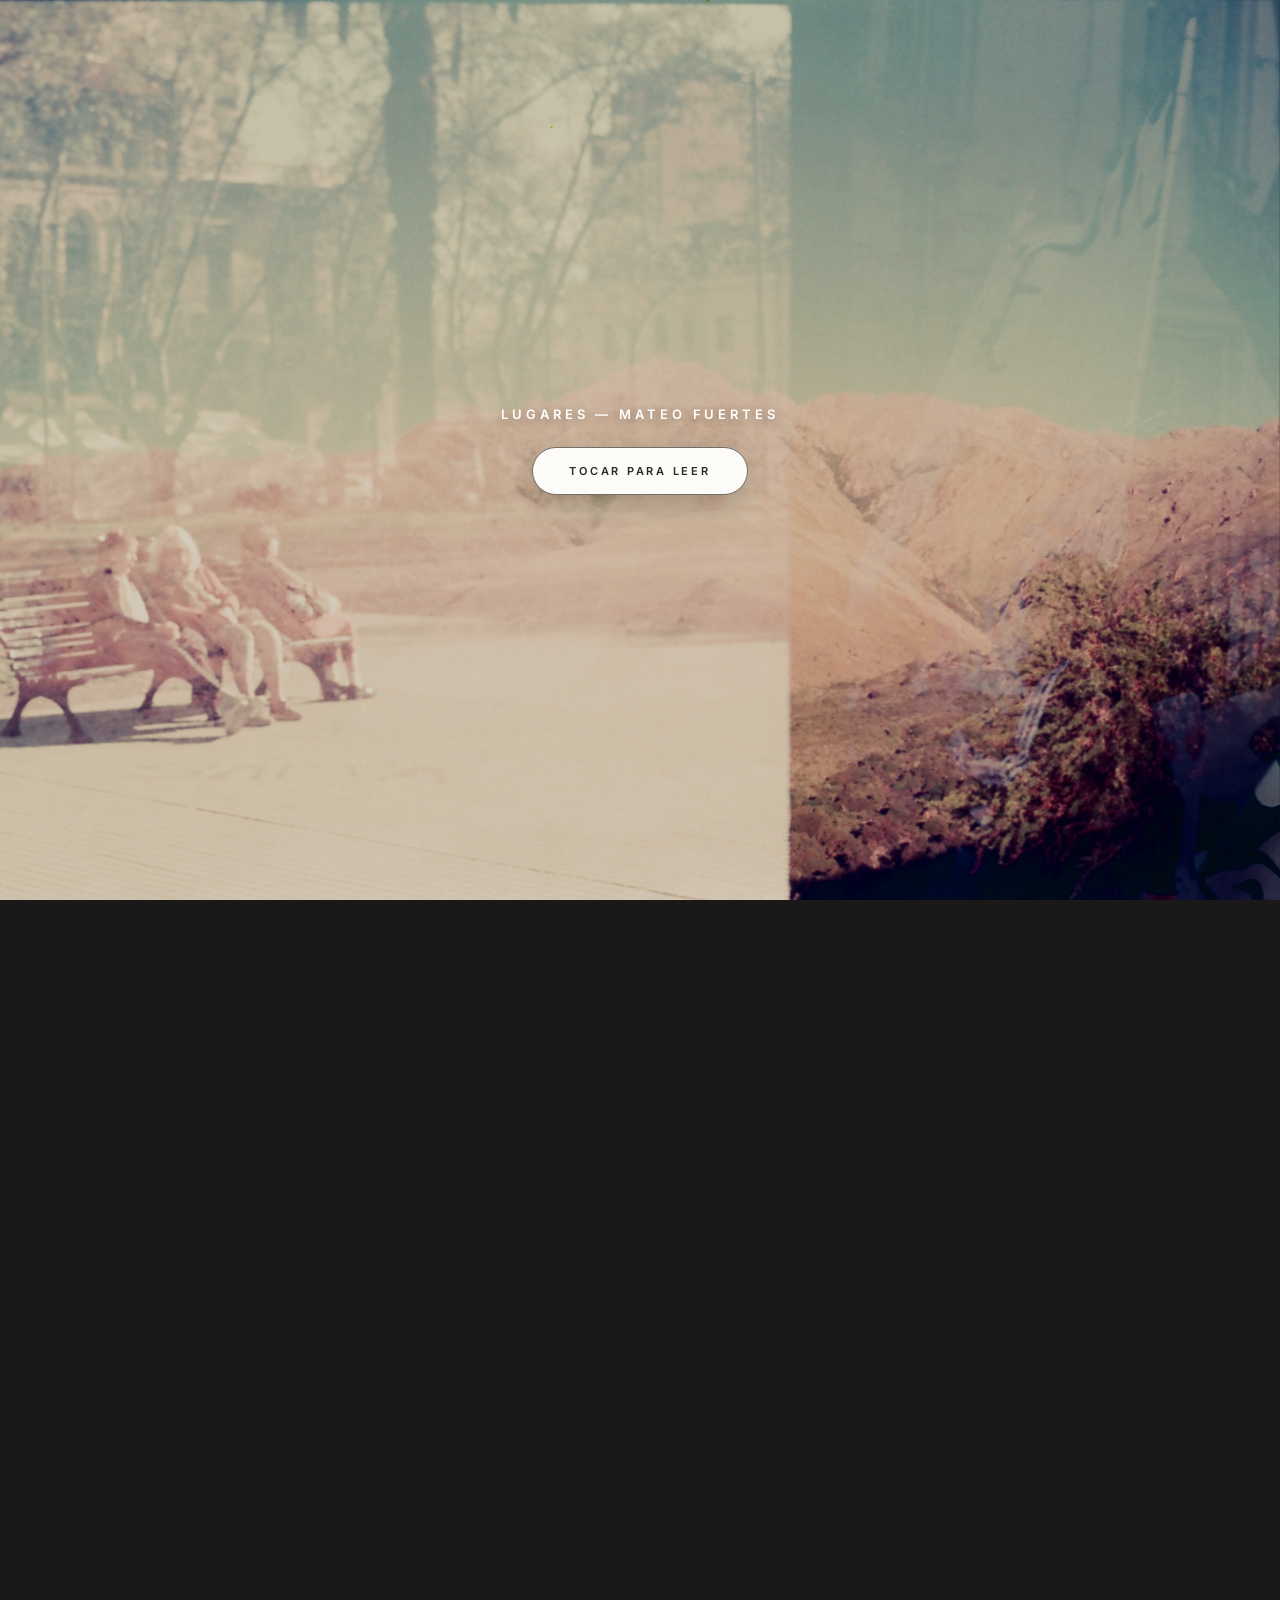
==== index.html @ 483cfcf8 "Update index.html" ====
<!DOCTYPE html>
<html lang="es">
<head>
    <meta charset="UTF-8">
    <meta name="viewport" content="width=device-width, initial-scale=1.0">
    <title>LUGARES — Mateo Fuertes</title>
    <link rel="preconnect" href="https://fonts.googleapis.com">
    <link rel="preconnect" href="https://fonts.gstatic.com" crossorigin>
    <link href="https://fonts.googleapis.com/css2?family=Archivo:ital,wght@0,300;0,400;0,700;1,300;1,400&family=Inter:wght@400;500;600&display=swap" rel="stylesheet">
    <link rel="stylesheet" href="./style.css?v=3.0">
</head>
<body class="is-distanced">

    <!-- Capa de entrada centrada sobre el cielo -->
    <div id="intro-trigger" class="intro-overlay">
        <div class="intro-box">
            <span class="intro-brand">LUGARES — MATEO FUERTES</span>
            <button class="enter-btn">TOCAR PARA LEER</button>
        </div>
    </div>

    <!-- Hoja del Manifiesto -->
    <main class="paper-page">
        <header class="page-meta">
            <div class="meta-brand">
                <span class="album-title">LUGARES</span>
                <span class="artist-sub">MATEO FUERTES</span>
            </div>
            <a href="./repositorio.html" class="repo-badge-link">
                <span>REPOSITORIO</span>
                <span class="arrow">→</span>
            </a>
        </header>

        <article class="manifesto-content-v2">
            <h1 class="manifesto-title-v2">Manifiesto de los lugares</h1>

            <p>La identidad construye su sentido en los lugares. Toma cuerpo cuando existe un espacio donde puede circular y permanecer.</p>
            
            <p>Un lugar es un territorio -físico o metafísico-, en el que una persona, y más aún un grupo de personas, ponen en práctica su identidad. Un marco donde el ser se despliega, se constituye y, fundamentalmente, se relaciona con el ser trascendente de la comunidad.</p>
            
            <p>Un lugar es tal en la medida en que nos reconocemos ahí, y a la vez podemos ser reconocidos por otros. Donde no somos indiferentes al entorno, ni el entorno nos es indiferente.</p>
            
            <p>Podemos pensar los lugares, también, de forma relacional, en tensión con el concepto de los no-lugares: espacios donde la experiencia se reduce al tránsito, donde la relación con el entorno es meramente protocolar, donde no se exige ni se produce memoria. Aeropuertos, autopistas, shoppings, estaciones de servicio, hoteles, peajes.</p>

            <div class="modern-separator">•</div>

            <p>Asistimos hoy al reinado de los no-lugares. En el bolsillo llevamos siempre un ejemplar. Ahí nuestra presencia es constante, pero despojada de sentido. No hay esencia, es el terreno de la pura circunstancia. La interacción se fragmenta, pierde el marco que la articula.</p>
            
            <p>Este disco vuelve la mirada hacia los lugares, el arraigo, la tradición en su sentido más amplio, la posibilidad de reconocerse en un espacio que permita, a la vez, reconocerse en un otro. Es, ante todo, una reivindicación de la pertenencia.</p>
            
            <p>La música es muchas veces, (claro está, no siempre), un lugar. Lo es porque funciona como anclaje de la emocionalidad colectiva; como punto de unión; como forma de inscripción en un grupo.</p>
            
            <p>Aunque compuestas de forma independiente, estas canciones adquirieron sentido conjunto porque, sea en la superficie o en la profundidad, todas participan del concepto de lugar. Queriéndolo o no, han sido un ejercicio de reconocimiento de aquellos lugares que me definen y que intento habitar; que me proyectan y en los que me proyecto; de todos los rincones -¡vaya palabra!- que cargo conmigo.</p>
        </article>

        <footer class="page-footer-v2">
            <div class="footer-core">
                <span class="listen-label">ESCUCHA "LUGARES"</span>
                <div class="listen-action">
                    <a href="https://open.spotify.com" target="_blank" rel="noopener noreferrer" class="listen-link">SPOTIFY</a>
                    <a href="https://youtube.com" target="_blank" rel="noopener noreferrer" class="listen-link">YOUTUBE</a>
                </div>
            </div>
        </footer>
    </main>

    <!-- Script de interacción Zoom -->
    <script>
        const trigger = document.getElementById('intro-trigger');
        trigger.addEventListener('click', () => {
            document.body.classList.remove('is-distanced');
            document.body.classList.add('is-focused');
        });
    </script>
</body>
</html>
---- style.css ----
*, *::before, *::after {
    box-sizing: border-box;
    margin: 0;
    padding: 0;
}

body::before {
    content: "";
    position: fixed;
    top: 0;
    left: 0;
    width: 100vw;
    height: 100vh;
    background-image: url('luagres.jpg'); 
    background-size: cover;
    background-position: center center;
    background-repeat: no-repeat;
    z-index: -1;
}

body {
    background-color: #1a1918;
    color: #2b2927;
    font-family: 'Merriweather', Georgia, serif;
    min-height: 100vh;
    display: flex;
    justify-content: center;
    align-items: center;
    padding: 60px 20px;
    overflow-x: hidden;
    -webkit-font-smoothing: antialiased;
}

/* Capa de entrada */
.intro-overlay {
    position: fixed;
    top: 0;
    left: 0;
    width: 100%;
    height: 100%;
    z-index: 1000;
    display: flex;
    justify-content: center;
    align-items: center;
    background: rgba(0, 0, 0, 0.15);
    cursor: pointer;
    transition: opacity 0.8s ease, visibility 0.8s ease;
}

.intro-box {
    display: flex;
    flex-direction: column;
    align-items: center;
    gap: 25px;
    text-align: center;
    padding: 20px;
}

.intro-brand {
    font-family: 'Inter', sans-serif;
    font-size: 13px;
    font-weight: 600;
    letter-spacing: 0.3em;
    text-transform: uppercase;
    color: #ffffff;
    text-shadow: 0 2px 12px rgba(0, 0, 0, 0.4);
}

.enter-btn {
    background: #fcfbf7;
    border: 1px solid #726e68;
    color: #2b2927;
    font-family: 'Inter', sans-serif;
    font-size: 11px;
    font-weight: 600;
    letter-spacing: 0.25em;
    text-transform: uppercase;
    padding: 16px 36px;
    border-radius: 40px;
    cursor: pointer;
    box-shadow: 0 10px 30px rgba(0, 0, 0, 0.2);
    transition: all 0.3s ease;
}

.intro-overlay:hover .enter-btn {
    background: #2b2927;
    color: #fcfbf7;
    border-color: #2b2927;
    transform: scale(1.04);
}

body.is-distanced .paper-page {
    opacity: 0;
    transform: scale(0.9) translateY(30px);
    pointer-events: none;
}

/* Hoja Principal de Papel */
.paper-page {
    background-color: rgba(252, 251, 247, 0.85);
    backdrop-filter: blur(8px);
    -webkit-backdrop-filter: blur(8px);
    width: 100%;
    max-width: 820px;
    padding: 70px 80px;
    border-radius: 4px;
    box-shadow: 0 15px 40px rgba(0, 0, 0, 0.15);
    display: flex;
    flex-direction: column;
    gap: 50px;
    transition: transform 1s cubic-bezier(0.16, 1, 0.3, 1), opacity 0.8s ease;
    position: relative;
    z-index: 1;
}

body.is-focused .intro-overlay {
    opacity: 0;
    visibility: hidden;
    pointer-events: none;
}

body.is-focused .paper-page {
    opacity: 1;
    transform: scale(1) translateY(0);
}

/* Header & Meta */
.page-meta {
    display: flex;
    justify-content: space-between;
    align-items: center;
    font-family: 'Inter', sans-serif;
    padding-bottom: 20px;
    border-bottom: 1px solid #e2ded7;
}

.meta-brand {
    display: flex;
    align-items: center;
    gap: 12px;
}

.album-title {
    font-size: 11px;
    font-weight: 700;
    letter-spacing: 0.2em;
    color: #1a1918;
}

.artist-sub {
    font-size: 11px;
    letter-spacing: 0.15em;
    color: #726e68;
}

/* Botón Repositorio Sobrio */
.repo-badge-link {
    display: inline-flex;
    align-items: center;
    gap: 8px;
    background: #1a1918;
    color: #fcfbf7 !important;
    padding: 8px 16px;
    border-radius: 30px;
    text-decoration: none !important;
    font-family: 'Inter', sans-serif;
    font-size: 10px;
    font-weight: 600;
    letter-spacing: 0.2em;
    transition: background 0.3s ease;
}

.repo-badge-link:hover {
    background: #3e3b38;
}

.back-link {
    font-family: 'Inter', sans-serif;
    font-size: 11px;
    font-weight: 600;
    letter-spacing: 0.15em;
    color: #2b2927;
    text-decoration: none !important;
}

.repo-header-title {
    font-family: 'Inter', sans-serif;
    font-size: 10px;
    letter-spacing: 0.2em;
    color: #726e68;
}

/* Contenido del Manifiesto */
.manifesto-content-v2 {
    max-width: 620px;
    margin: 0 auto;
    text-align: left;
    width: 100%;
}

.manifesto-title-v2 {
    font-family: 'Merriweather', Georgia, serif;
    font-size: 32px;
    font-weight: 700;
    line-height: 1.3;
    color: #1a1918;
    margin-bottom: 35px;
}

.manifesto-content-v2 p {
    font-family: 'Merriweather', Georgia, serif;
    font-size: 17px;
    line-height: 1.85;
    font-weight: 300;
    color: #2b2927;
    margin-bottom: 26px !important; /* Espaciado clave entre párrafos */
}

.modern-separator {
    text-align: center;
    font-size: 22px;
    color: #8c867e;
    margin: 45px 0;
}

.repo-instruction {
    font-family: 'Inter', sans-serif;
    font-size: 12px;
    color: #726e68;
}

/* GRILLA DE TARJETAS REPOSITORIO */
.archive-cards-grid {
    display: grid !important;
    grid-template-columns: repeat(2, 1fr) !important;
    gap: 20px !important;
    margin-top: 10px !important;
}

.archive-card {
    background-color: #ffffff !important;
    border: 1px solid #d8d3c8 !important;
    border-radius: 6px !important;
    padding: 24px !important;
    cursor: pointer !important;
    display: flex !important;
    flex-direction: column !important;
    justify-content: space-between !important;
    min-height: 190px !important;
    box-shadow: 0 4px 12px rgba(0, 0, 0, 0.05) !important;
    transition: all 0.25s ease !important;
}

.archive-card:hover {
    border-color: #1a1918 !important;
    transform: translateY(-4px) !important;
    box-shadow: 0 10px 24px rgba(0, 0, 0, 0.08) !important;
}

.card-head {
    display: flex;
    justify-content: space-between;
    align-items: center;
    margin-bottom: 12px;
}

.card-tag {
    font-family: 'Inter', sans-serif;
    font-size: 9px;
    font-weight: 700;
    letter-spacing: 0.2em;
    color: #8c867e;
    text-transform: uppercase;
}

.card-num {
    font-family: 'Inter', sans-serif;
    font-size: 11px;
    font-weight: 600;
    color: #b0aba0;
}

.card-title {
    font-family: 'Merriweather', Georgia, serif;
    font-size: 18px;
    font-weight: 700;
    color: #1a1918;
    margin-bottom: 8px;
}

.card-excerpt {
    font-size: 13px;
    line-height: 1.5;
    color: #555048;
    font-weight: 300;
    margin-bottom: 18px;
}

.card-footer-action {
    display: flex;
    justify-content: space-between;
    align-items: center;
    font-family: 'Inter', sans-serif;
    font-size: 10px;
    font-weight: 700;
    letter-spacing: 0.15em;
    color: #1a1918;
    padding-top: 12px;
    border-top: 1px solid #f0ece1;
}

/* MODALES / VENTANAS FLOTANTES */
.modal-overlay {
    position: fixed;
    top: 0;
    left: 0;
    width: 100vw;
    height: 100vh;
    background: rgba(0, 0, 0, 0.65);
    backdrop-filter: blur(6px);
    z-index: 2000;
    display: flex;
    justify-content: center;
    align-items: center;
    padding: 20px;
    opacity: 0;
    visibility: hidden;
    transition: all 0.3s ease;
}

.modal-overlay.active {
    opacity: 1;
    visibility: visible;
}

.modal-paper {
    background: #fcfbf7;
    width: 100%;
    max-width: 620px;
    max-height: 85vh;
    overflow-y: auto;
    padding: 40px 45px;
    border-radius: 4px;
    box-shadow: 0 25px 60px rgba(0, 0, 0, 0.35);
    position: relative;
}

.close-btn {
    position: absolute;
    top: 25px;
    right: 25px;
    background: none;
    border: none;
    font-family: 'Inter', sans-serif;
    font-size: 10px;
    font-weight: 700;
    letter-spacing: 0.15em;
    cursor: pointer;
    color: #8c867e;
}

.close-btn:hover {
    color: #000000;
}

.fragment-tag {
    font-family: 'Inter', sans-serif;
    font-size: 9px;
    font-weight: 700;
    letter-spacing: 0.25em;
    color: #8c867e;
    text-transform: uppercase;
}

.modal-title {
    font-family: 'Merriweather', Georgia, serif;
    font-size: 24px;
    font-weight: 700;
    margin: 15px 0 20px 0;
    color: #1a1918;
}

.modal-body-text p {
    font-size: 15px;
    line-height: 1.85;
    color: #2b2927;
    margin-bottom: 20px;
    font-weight: 300;
}

.repo-image-frame {
    width: 100%;
    margin: 20px 0;
    border: 1px solid #e2ded7;
    border-radius: 3px;
    overflow: hidden;
}

.repo-img {
    width: 100%;
    height: auto;
    display: block;
}

.audio-player-box {
    background: #f4f2eb;
    padding: 18px;
    border-radius: 4px;
    border: 1px solid #e2ded7;
    margin: 20px 0 15px 0;
}

.custom-audio {
    width: 100%;
}

.repo-caption {
    font-family: 'Merriweather', Georgia, serif;
    font-size: 14px;
    font-style: italic;
    color: #666058;
    line-height: 1.6;
}

.coords-intro {
    font-family: 'Inter', sans-serif;
    font-size: 12px;
    color: #726e68;
    margin-bottom: 20px;
}

.coords-list {
    list-style: none;
    display: flex;
    flex-direction: column;
    gap: 10px;
}

.coords-list li {
    border-bottom: 1px dashed #e2ded7;
    padding-bottom: 8px;
}

.coords-list code {
    font-family: monospace;
    font-size: 13px;
    color: #2b2927;
}

/* Footer */
.page-footer-v2 {
    max-width: 600px;
    margin: 0 auto;
    padding-top: 25px;
    border-top: 1px solid #e2ded7;
    width: 100%;
}

.footer-core {
    display: flex;
    justify-content: space-between;
    align-items: center;
    font-family: 'Inter', sans-serif;
    font-size: 11px;
    font-weight: 500;
    letter-spacing: 0.15em;
    text-transform: uppercase;
}

.listen-label {
    color: #2b2927;
}

.listen-action {
    display: flex;
    gap: 30px;
}

.listen-link {
    color: #726e68;
    text-decoration: none !important;
    transition: color 0.3s ease;
}

.listen-link:hover {
    color: #000000;
}

@media (max-width: 768px) {
    body {
        padding: 30px 15px;
    }

    .paper-page {
        padding: 40px 25px;
        gap: 35px;
    }

    .archive-cards-grid {
        grid-template-columns: 1fr !important;
    }

    .manifesto-title-v2 {
        font-size: 24px;
        margin-bottom: 25px;
    }

    .manifesto-content-v2 p {
        font-size: 15px;
        line-height: 1.75;
        margin-bottom: 20px !important;
    }

    .footer-core {
        flex-direction: column;
        align-items: flex-start;
        gap: 15px;
    }
}
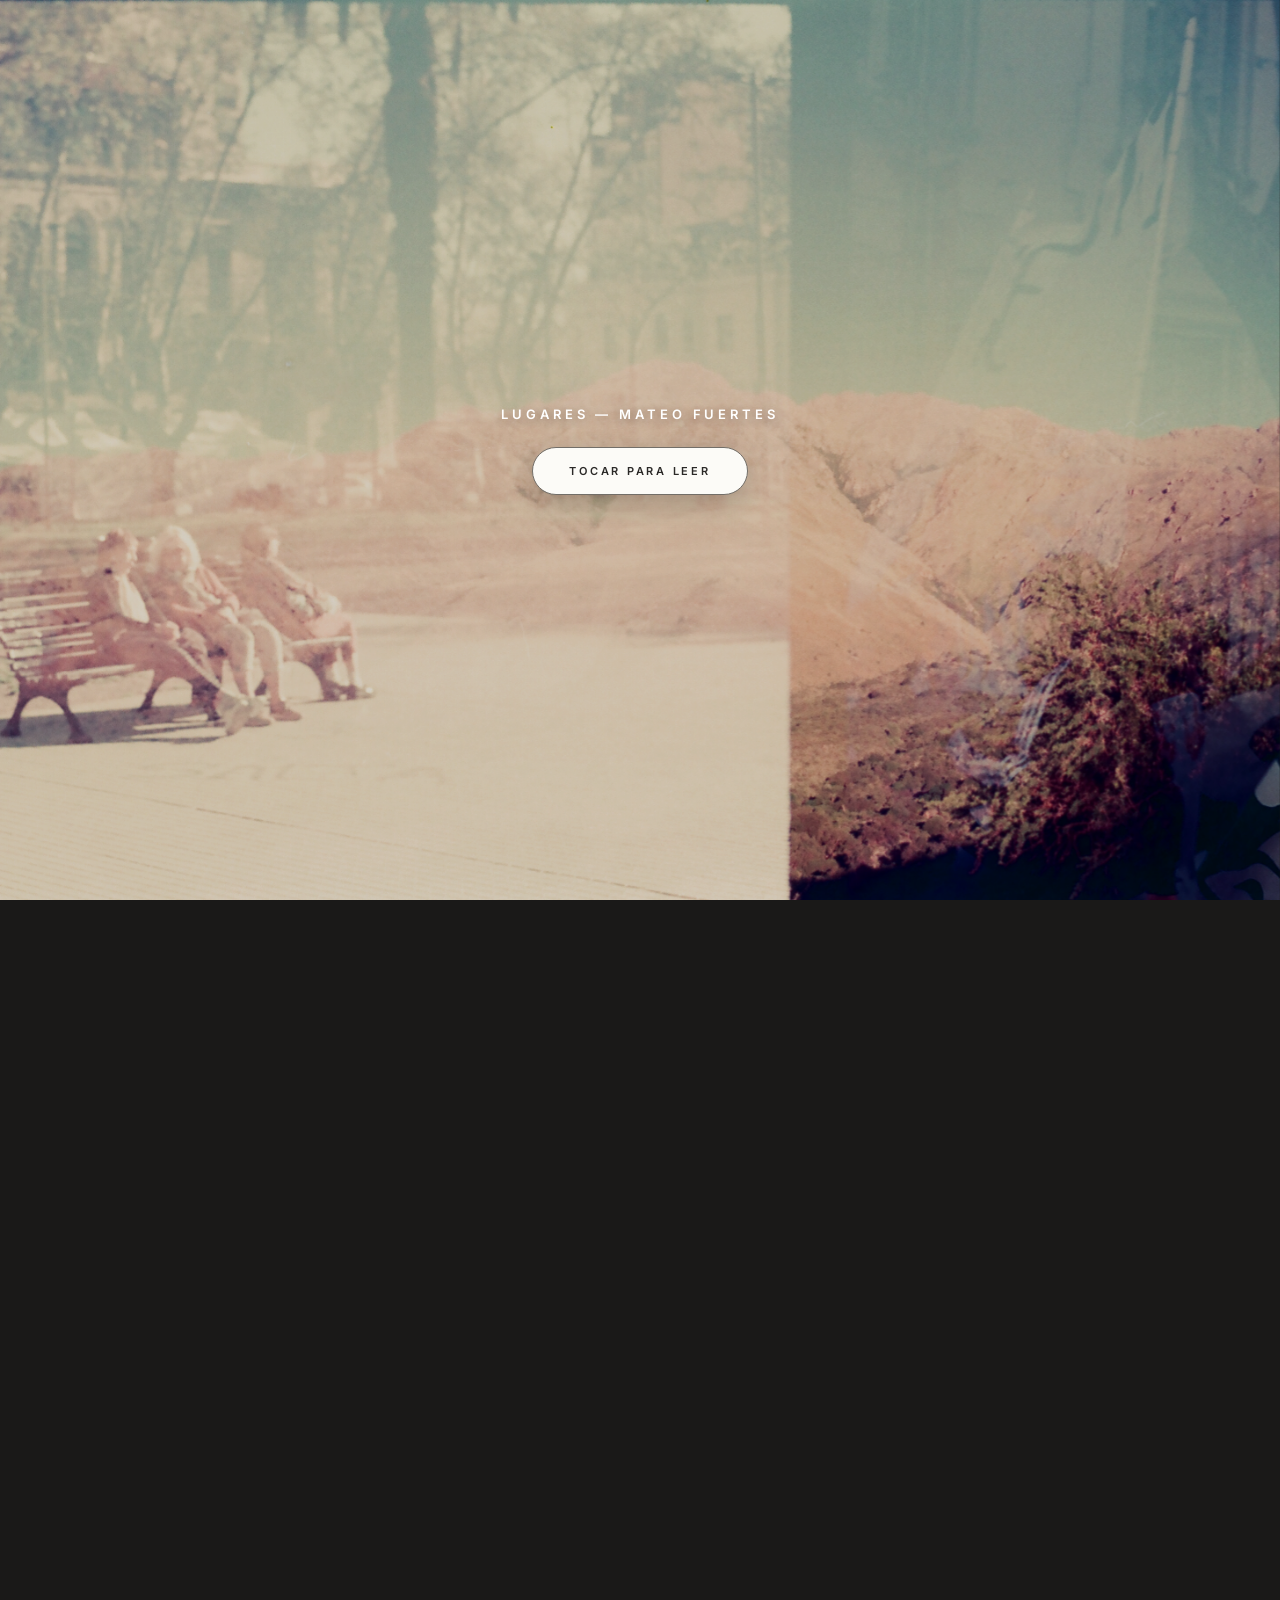
==== commit 306daed3: "Update index.html" ====
--- a/index.html
+++ b/index.html
@@ -6,8 +6,9 @@
     <title>LUGARES — Mateo Fuertes</title>
     <link rel="preconnect" href="https://fonts.googleapis.com">
     <link rel="preconnect" href="https://fonts.gstatic.com" crossorigin>
-    <link href="https://fonts.googleapis.com/css2?family=Archivo:ital,wght@0,300;0,400;0,700;1,300;1,400&family=Inter:wght@400;500;600&display=swap" rel="stylesheet">
-    <link rel="stylesheet" href="./style.css?v=3.0">
+    <!-- Tipografía Archivo e Inter -->
+    <link href="https://fonts.googleapis.com/css2?family=Archivo:ital,wght@0,300;0,400;0,500;0,600;0,700;1,300;1,400&family=Inter:wght@400;500;600&display=swap" rel="stylesheet">
+    <link rel="stylesheet" href="./style.css?v=4.0">
 </head>
 <body class="is-distanced">
 
@@ -33,7 +34,10 @@
         </header>
 
         <article class="manifesto-content-v2">
-            <h1 class="manifesto-title-v2">Manifiesto de los lugares</h1>
+            <!-- Encabezado en Imagen con gráfica tipo imprenta -->
+            <div class="manifesto-header-img-box">
+                <img src="./manifiesto-de-los-lugares.jpg" alt="Manifiesto de los lugares" class="manifesto-header-img" onerror="this.onerror=null; this.src='./manifiesto-de-los-lugares.png';">
+            </div>
 
             <p>La identidad construye su sentido en los lugares. Toma cuerpo cuando existe un espacio donde puede circular y permanecer.</p>
             
--- a/style.css
+++ b/style.css
@@ -21,7 +21,7 @@
 body {
     background-color: #1a1918;
     color: #2b2927;
-    font-family: 'Merriweather', Georgia, serif;
+    font-family: 'Archivo', Georgia, serif;
     min-height: 100vh;
     display: flex;
     justify-content: center;
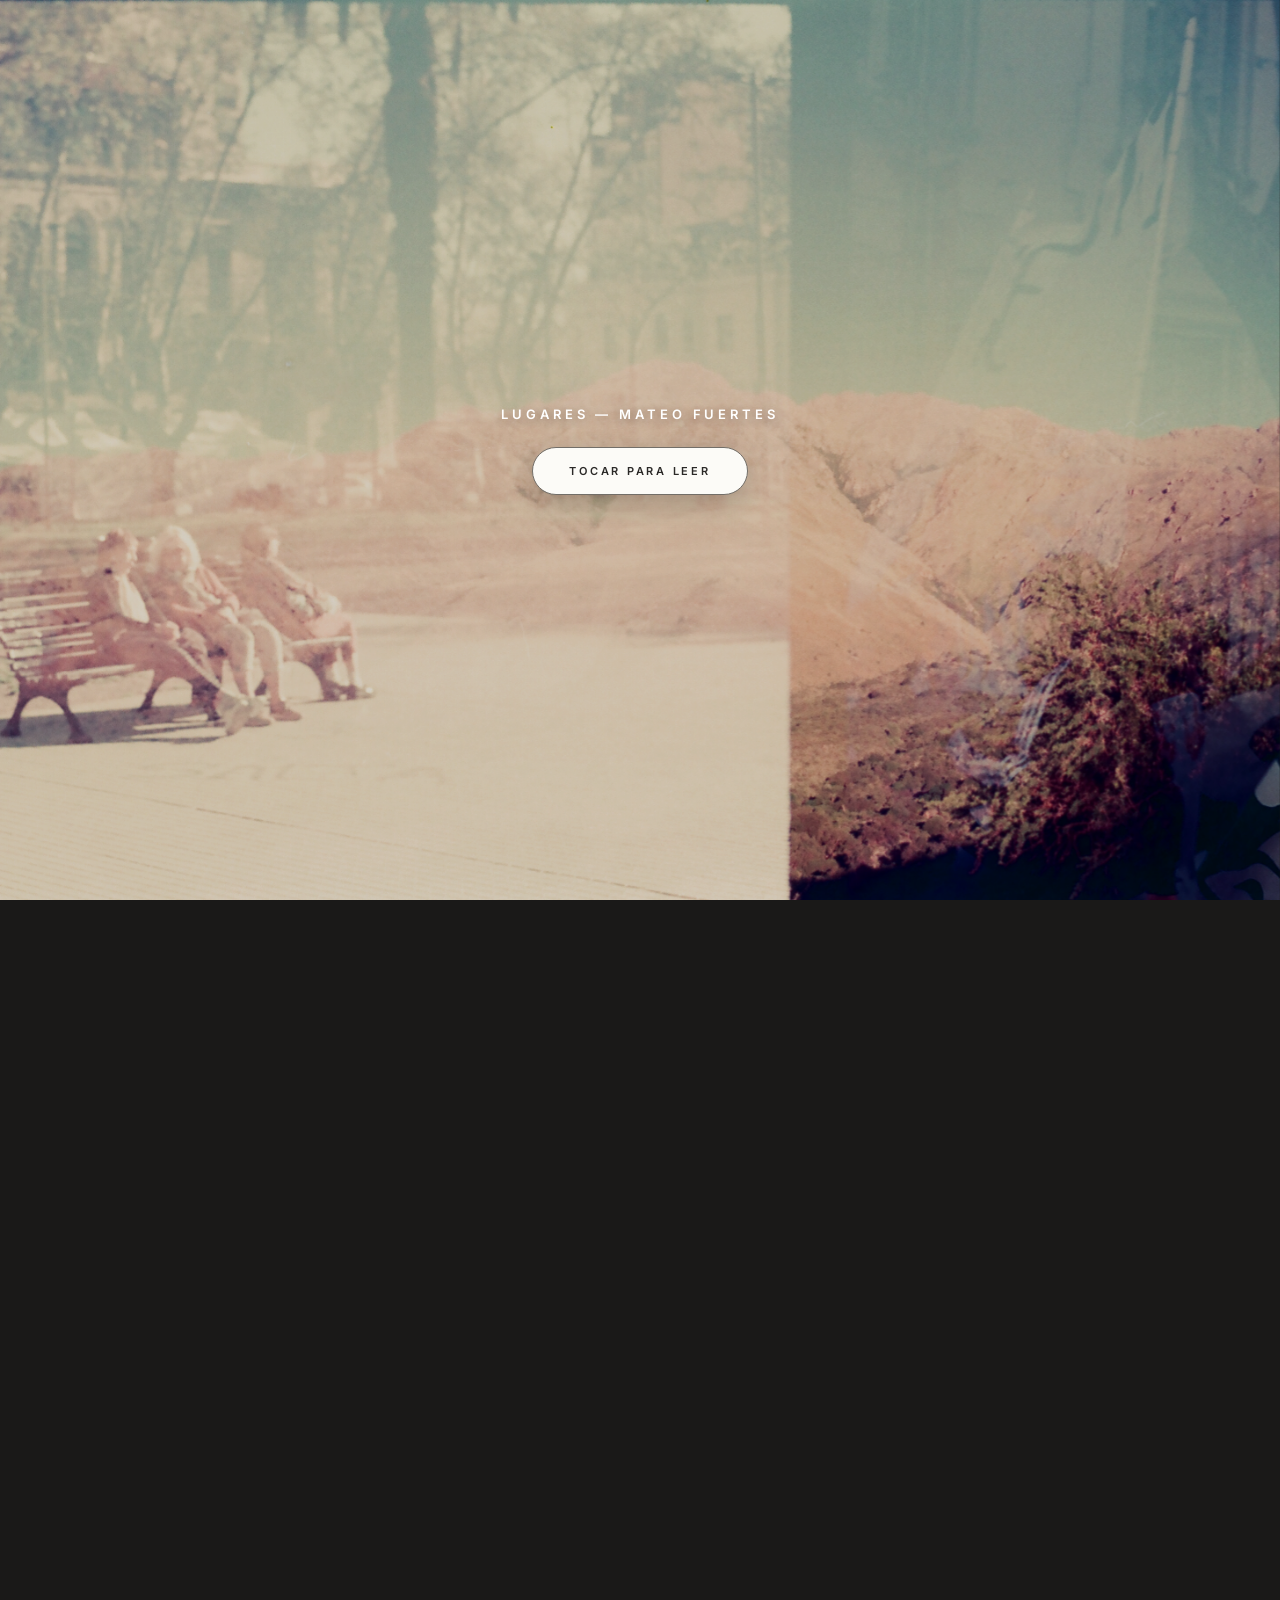
==== commit 4815735e: "Update index.html" ====
--- a/index.html
+++ b/index.html
@@ -8,7 +8,7 @@
     <link rel="preconnect" href="https://fonts.gstatic.com" crossorigin>
     <!-- Tipografía Archivo e Inter -->
     <link href="https://fonts.googleapis.com/css2?family=Archivo:ital,wght@0,300;0,400;0,500;0,600;0,700;1,300;1,400&family=Inter:wght@400;500;600&display=swap" rel="stylesheet">
-    <link rel="stylesheet" href="./style.css?v=4.0">
+    <link rel="stylesheet" href="./style.css?v=5.0">
 </head>
 <body class="is-distanced">
 
@@ -34,7 +34,7 @@
         </header>
 
         <article class="manifesto-content-v2">
-            <!-- Encabezado en Imagen con gráfica tipo imprenta -->
+            <!-- Encabezado de Titular Integrado al Papel -->
             <div class="manifesto-header-img-box">
                 <img src="./manifiesto-de-los-lugares.jpg" alt="Manifiesto de los lugares" class="manifesto-header-img" onerror="this.onerror=null; this.src='./manifiesto-de-los-lugares.png';">
             </div>
@@ -69,7 +69,6 @@
         </footer>
     </main>
 
-    <!-- Script de interacción Zoom -->
     <script>
         const trigger = document.getElementById('intro-trigger');
         trigger.addEventListener('click', () => {
--- a/style.css
+++ b/style.css
@@ -21,7 +21,7 @@
 body {
     background-color: #1a1918;
     color: #2b2927;
-    font-family: 'Archivo', Georgia, serif;
+    font-family: 'Archivo', sans-serif;
     min-height: 100vh;
     display: flex;
     justify-content: center;
@@ -198,22 +198,35 @@
     width: 100%;
 }
 
+/* Imagen del Título del Manifiesto */
+.manifesto-header-img-box {
+    width: 100%;
+    margin-bottom: 40px;
+}
+
+.manifesto-header-img {
+    width: 100%;
+    height: auto;
+    display: block;
+    mix-blend-mode: multiply; /* Fusiona el fondo blanco con el papel */
+}
+
 .manifesto-title-v2 {
-    font-family: 'Merriweather', Georgia, serif;
+    font-family: 'Archivo', sans-serif;
     font-size: 32px;
     font-weight: 700;
-    line-height: 1.3;
+    line-height: 1.25;
     color: #1a1918;
-    margin-bottom: 35px;
+    margin-bottom: 30px;
 }
 
 .manifesto-content-v2 p {
-    font-family: 'Merriweather', Georgia, serif;
-    font-size: 17px;
-    line-height: 1.85;
+    font-family: 'Archivo', sans-serif;
+    font-size: 16px;
+    line-height: 1.8;
     font-weight: 300;
     color: #2b2927;
-    margin-bottom: 26px !important; /* Espaciado clave entre párrafos */
+    margin-bottom: 26px !important;
 }
 
 .modern-separator {
@@ -281,7 +294,7 @@
 }
 
 .card-title {
-    font-family: 'Merriweather', Georgia, serif;
+    font-family: 'Archivo', sans-serif;
     font-size: 18px;
     font-weight: 700;
     color: #1a1918;
@@ -289,6 +302,7 @@
 }
 
 .card-excerpt {
+    font-family: 'Archivo', sans-serif;
     font-size: 13px;
     line-height: 1.5;
     color: #555048;
@@ -373,7 +387,7 @@
 }
 
 .modal-title {
-    font-family: 'Merriweather', Georgia, serif;
+    font-family: 'Archivo', sans-serif;
     font-size: 24px;
     font-weight: 700;
     margin: 15px 0 20px 0;
@@ -381,8 +395,9 @@
 }
 
 .modal-body-text p {
+    font-family: 'Archivo', sans-serif;
     font-size: 15px;
-    line-height: 1.85;
+    line-height: 1.8;
     color: #2b2927;
     margin-bottom: 20px;
     font-weight: 300;
@@ -415,7 +430,7 @@
 }
 
 .repo-caption {
-    font-family: 'Merriweather', Georgia, serif;
+    font-family: 'Archivo', sans-serif;
     font-size: 14px;
     font-style: italic;
     color: #666058;
@@ -500,11 +515,6 @@
         grid-template-columns: 1fr !important;
     }
 
-    .manifesto-title-v2 {
-        font-size: 24px;
-        margin-bottom: 25px;
-    }
-
     .manifesto-content-v2 p {
         font-size: 15px;
         line-height: 1.75;
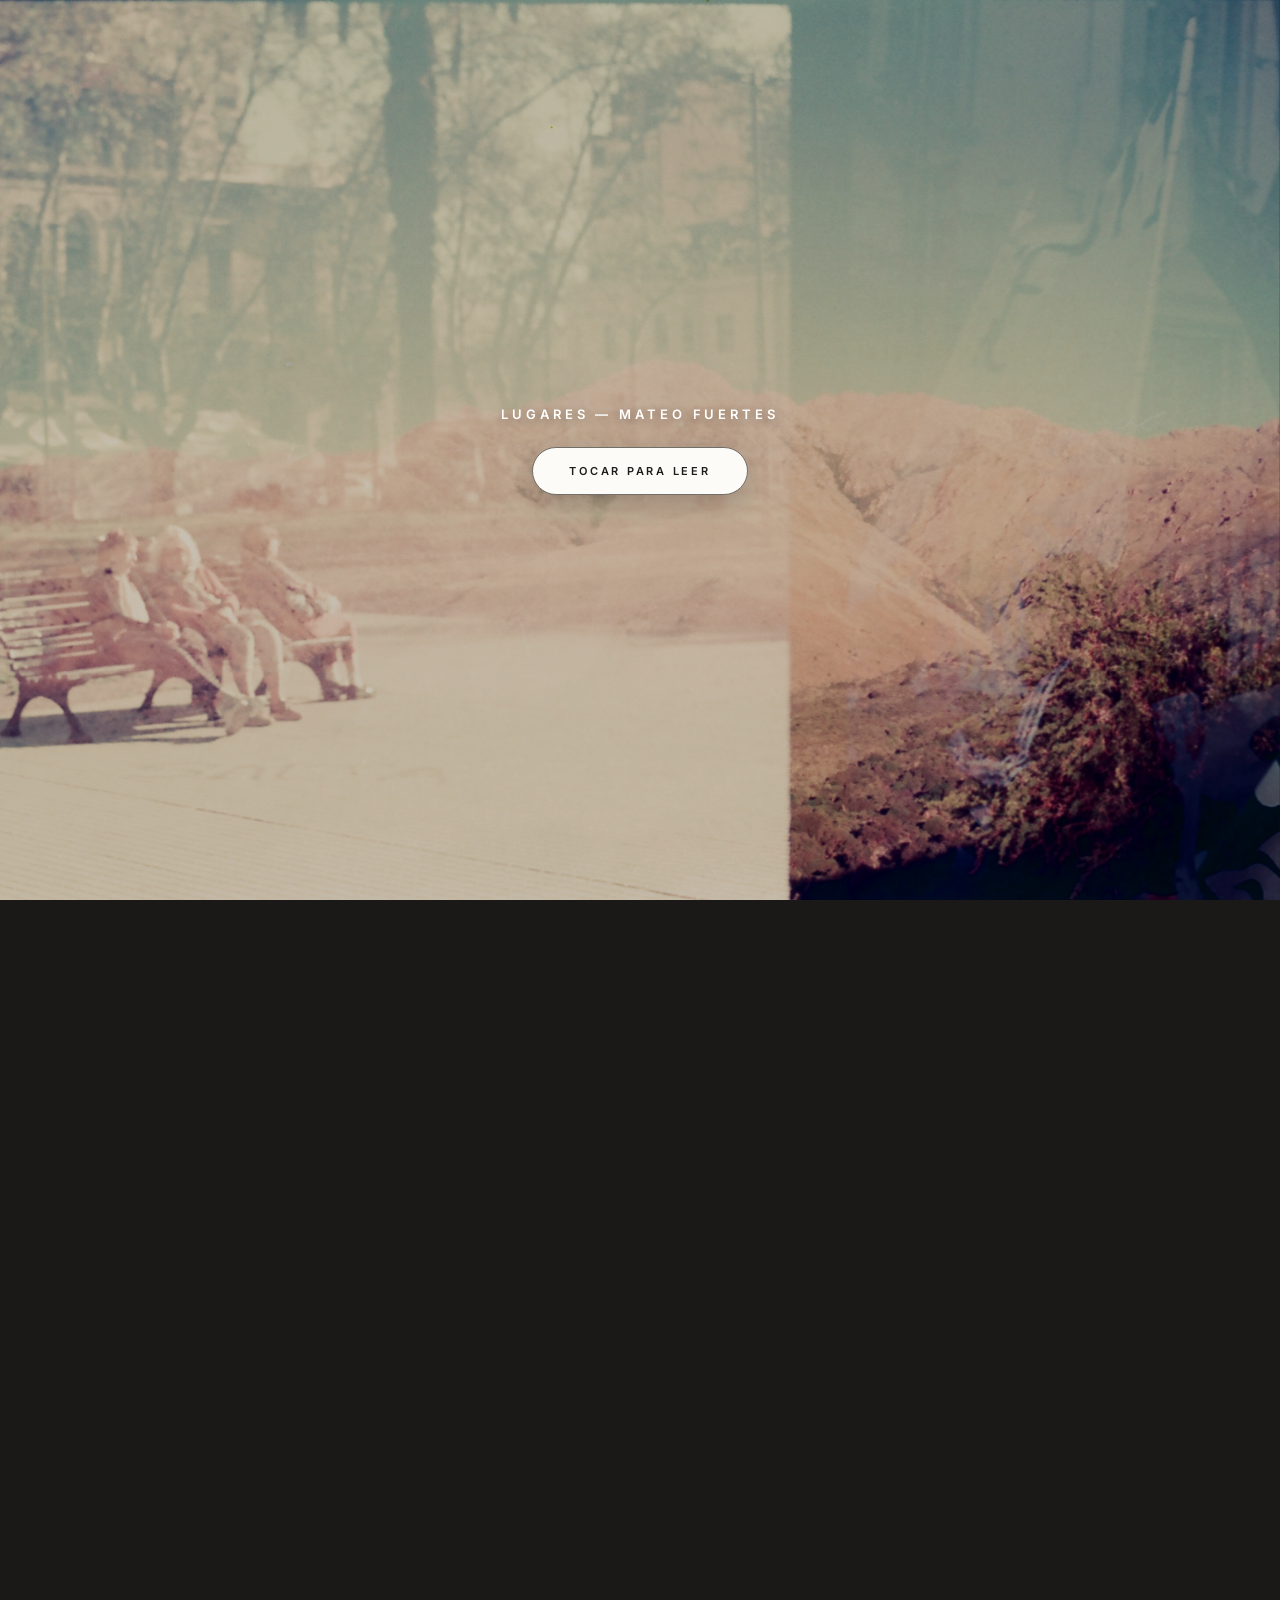
==== commit f9895b87: "Update index.html" ====
--- a/index.html
+++ b/index.html
@@ -6,9 +6,8 @@
     <title>LUGARES — Mateo Fuertes</title>
     <link rel="preconnect" href="https://fonts.googleapis.com">
     <link rel="preconnect" href="https://fonts.gstatic.com" crossorigin>
-    <!-- Tipografía Archivo e Inter -->
     <link href="https://fonts.googleapis.com/css2?family=Archivo:ital,wght@0,300;0,400;0,500;0,600;0,700;1,300;1,400&family=Inter:wght@400;500;600&display=swap" rel="stylesheet">
-    <link rel="stylesheet" href="./style.css?v=5.0">
+    <link rel="stylesheet" href="./style.css?v=6.0">
 </head>
 <body class="is-distanced">
 
@@ -25,16 +24,16 @@
         <header class="page-meta">
             <div class="meta-brand">
                 <span class="album-title">LUGARES</span>
+                <span class="meta-sep">/</span>
                 <span class="artist-sub">MATEO FUERTES</span>
             </div>
             <a href="./repositorio.html" class="repo-badge-link">
-                <span>REPOSITORIO</span>
-                <span class="arrow">→</span>
+                [ REPOSITORIO → ]
             </a>
         </header>
 
         <article class="manifesto-content-v2">
-            <!-- Encabezado de Titular Integrado al Papel -->
+            <!-- Encabezado de Titular Integrado -->
             <div class="manifesto-header-img-box">
                 <img src="./manifiesto-de-los-lugares.jpg" alt="Manifiesto de los lugares" class="manifesto-header-img" onerror="this.onerror=null; this.src='./manifiesto-de-los-lugares.png';">
             </div>
@@ -62,8 +61,8 @@
             <div class="footer-core">
                 <span class="listen-label">ESCUCHA "LUGARES"</span>
                 <div class="listen-action">
-                    <a href="https://open.spotify.com" target="_blank" rel="noopener noreferrer" class="listen-link">SPOTIFY</a>
-                    <a href="https://youtube.com" target="_blank" rel="noopener noreferrer" class="listen-link">YOUTUBE</a>
+                    <a href="https://open.spotify.com" target="_blank" rel="noopener noreferrer" class="listen-link">[ SPOTIFY ]</a>
+                    <a href="https://youtube.com" target="_blank" rel="noopener noreferrer" class="listen-link">[ YOUTUBE ]</a>
                 </div>
             </div>
         </footer>
--- a/style.css
+++ b/style.css
@@ -20,7 +20,7 @@
 
 body {
     background-color: #1a1918;
-    color: #2b2927;
+    color: #1f1d1b; /* Tinta sepia oscura profunda */
     font-family: 'Archivo', sans-serif;
     min-height: 100vh;
     display: flex;
@@ -42,7 +42,7 @@
     display: flex;
     justify-content: center;
     align-items: center;
-    background: rgba(0, 0, 0, 0.15);
+    background: rgba(0, 0, 0, 0.2);
     cursor: pointer;
     transition: opacity 0.8s ease, visibility 0.8s ease;
 }
@@ -69,7 +69,7 @@
 .enter-btn {
     background: #fcfbf7;
     border: 1px solid #726e68;
-    color: #2b2927;
+    color: #1f1d1b;
     font-family: 'Inter', sans-serif;
     font-size: 11px;
     font-weight: 600;
@@ -83,9 +83,9 @@
 }
 
 .intro-overlay:hover .enter-btn {
-    background: #2b2927;
+    background: #1f1d1b;
     color: #fcfbf7;
-    border-color: #2b2927;
+    border-color: #1f1d1b;
     transform: scale(1.04);
 }
 
@@ -95,19 +95,19 @@
     pointer-events: none;
 }
 
-/* Hoja Principal de Papel */
+/* Hoja Principal de Papel Marfil */
 .paper-page {
-    background-color: rgba(252, 251, 247, 0.85);
+    background-color: rgba(250, 248, 242, 0.88);
     backdrop-filter: blur(8px);
     -webkit-backdrop-filter: blur(8px);
     width: 100%;
     max-width: 820px;
     padding: 70px 80px;
-    border-radius: 4px;
+    border-radius: 2px;
     box-shadow: 0 15px 40px rgba(0, 0, 0, 0.15);
     display: flex;
     flex-direction: column;
-    gap: 50px;
+    gap: 45px;
     transition: transform 1s cubic-bezier(0.16, 1, 0.3, 1), opacity 0.8s ease;
     position: relative;
     z-index: 1;
@@ -131,7 +131,7 @@
     align-items: center;
     font-family: 'Inter', sans-serif;
     padding-bottom: 20px;
-    border-bottom: 1px solid #e2ded7;
+    border-bottom: 1px solid #e0dcd3;
 }
 
 .meta-brand {
@@ -144,13 +144,13 @@
     font-size: 11px;
     font-weight: 700;
     letter-spacing: 0.2em;
-    color: #1a1918;
+    color: #1f1d1b;
 }
 
 .artist-sub {
     font-size: 11px;
     letter-spacing: 0.15em;
-    color: #726e68;
+    color: #78736a;
 }
 
 /* Botón Repositorio Sobrio */
@@ -158,8 +158,8 @@
     display: inline-flex;
     align-items: center;
     gap: 8px;
-    background: #1a1918;
-    color: #fcfbf7 !important;
+    background: #1f1d1b;
+    color: #faf8f2 !important;
     padding: 8px 16px;
     border-radius: 30px;
     text-decoration: none !important;
@@ -171,7 +171,7 @@
 }
 
 .repo-badge-link:hover {
-    background: #3e3b38;
+    background: #3c3834;
 }
 
 .back-link {
@@ -179,7 +179,7 @@
     font-size: 11px;
     font-weight: 600;
     letter-spacing: 0.15em;
-    color: #2b2927;
+    color: #1f1d1b;
     text-decoration: none !important;
 }
 
@@ -187,37 +187,42 @@
     font-family: 'Inter', sans-serif;
     font-size: 10px;
     letter-spacing: 0.2em;
-    color: #726e68;
+    color: #78736a;
 }
 
 /* Contenido del Manifiesto */
 .manifesto-content-v2 {
-    max-width: 620px;
+    max-width: 600px;
     margin: 0 auto;
     text-align: left;
     width: 100%;
 }
 
-/* Imagen del Título del Manifiesto */
+/* INTEGRACIÓN DE LA IMAGEN DE ENCABEZADO CON EL FONDO */
 .manifesto-header-img-box {
     width: 100%;
-    margin-bottom: 40px;
+    max-width: 440px; /* Tamaño contenido y armónico */
+    margin: 10px auto 45px auto;
+    display: flex;
+    justify-content: center;
 }
 
 .manifesto-header-img {
     width: 100%;
     height: auto;
     display: block;
-    mix-blend-mode: multiply; /* Fusiona el fondo blanco con el papel */
+    /* mix-blend-mode elimina el recuadro blanco y adopta la textura marfil exacta */
+    mix-blend-mode: multiply;
+    filter: contrast(1.05) brightness(0.98);
 }
 
 .manifesto-title-v2 {
     font-family: 'Archivo', sans-serif;
-    font-size: 32px;
+    font-size: 30px;
     font-weight: 700;
     line-height: 1.25;
-    color: #1a1918;
-    margin-bottom: 30px;
+    color: #1f1d1b;
+    margin-bottom: 25px;
 }
 
 .manifesto-content-v2 p {
@@ -225,21 +230,21 @@
     font-size: 16px;
     line-height: 1.8;
     font-weight: 300;
-    color: #2b2927;
-    margin-bottom: 26px !important;
+    color: #2c2926;
+    margin-bottom: 24px !important;
 }
 
 .modern-separator {
     text-align: center;
     font-size: 22px;
     color: #8c867e;
-    margin: 45px 0;
+    margin: 40px 0;
 }
 
 .repo-instruction {
     font-family: 'Inter', sans-serif;
     font-size: 12px;
-    color: #726e68;
+    color: #78736a;
 }
 
 /* GRILLA DE TARJETAS REPOSITORIO */
@@ -251,21 +256,22 @@
 }
 
 .archive-card {
-    background-color: #ffffff !important;
-    border: 1px solid #d8d3c8 !important;
-    border-radius: 6px !important;
+    background-color: rgba(255, 255, 255, 0.7) !important;
+    border: 1px solid #dcd7cc !important;
+    border-radius: 4px !important;
     padding: 24px !important;
     cursor: pointer !important;
     display: flex !important;
     flex-direction: column !important;
     justify-content: space-between !important;
     min-height: 190px !important;
-    box-shadow: 0 4px 12px rgba(0, 0, 0, 0.05) !important;
+    box-shadow: 0 4px 12px rgba(0, 0, 0, 0.03) !important;
     transition: all 0.25s ease !important;
 }
 
 .archive-card:hover {
-    border-color: #1a1918 !important;
+    background-color: #ffffff !important;
+    border-color: #1f1d1b !important;
     transform: translateY(-4px) !important;
     box-shadow: 0 10px 24px rgba(0, 0, 0, 0.08) !important;
 }
@@ -282,7 +288,7 @@
     font-size: 9px;
     font-weight: 700;
     letter-spacing: 0.2em;
-    color: #8c867e;
+    color: #78736a;
     text-transform: uppercase;
 }
 
@@ -290,14 +296,14 @@
     font-family: 'Inter', sans-serif;
     font-size: 11px;
     font-weight: 600;
-    color: #b0aba0;
+    color: #a39e93;
 }
 
 .card-title {
     font-family: 'Archivo', sans-serif;
     font-size: 18px;
     font-weight: 700;
-    color: #1a1918;
+    color: #1f1d1b;
     margin-bottom: 8px;
 }
 
@@ -318,9 +324,9 @@
     font-size: 10px;
     font-weight: 700;
     letter-spacing: 0.15em;
-    color: #1a1918;
+    color: #1f1d1b;
     padding-top: 12px;
-    border-top: 1px solid #f0ece1;
+    border-top: 1px solid #eee8dc;
 }
 
 /* MODALES / VENTANAS FLOTANTES */
@@ -348,13 +354,13 @@
 }
 
 .modal-paper {
-    background: #fcfbf7;
+    background: #faf8f2;
     width: 100%;
     max-width: 620px;
     max-height: 85vh;
     overflow-y: auto;
     padding: 40px 45px;
-    border-radius: 4px;
+    border-radius: 2px;
     box-shadow: 0 25px 60px rgba(0, 0, 0, 0.35);
     position: relative;
 }
@@ -370,11 +376,11 @@
     font-weight: 700;
     letter-spacing: 0.15em;
     cursor: pointer;
-    color: #8c867e;
+    color: #78736a;
 }
 
 .close-btn:hover {
-    color: #000000;
+    color: #1f1d1b;
 }
 
 .fragment-tag {
@@ -382,7 +388,7 @@
     font-size: 9px;
     font-weight: 700;
     letter-spacing: 0.25em;
-    color: #8c867e;
+    color: #78736a;
     text-transform: uppercase;
 }
 
@@ -391,14 +397,14 @@
     font-size: 24px;
     font-weight: 700;
     margin: 15px 0 20px 0;
-    color: #1a1918;
+    color: #1f1d1b;
 }
 
 .modal-body-text p {
     font-family: 'Archivo', sans-serif;
     font-size: 15px;
     line-height: 1.8;
-    color: #2b2927;
+    color: #2c2926;
     margin-bottom: 20px;
     font-weight: 300;
 }
@@ -406,8 +412,8 @@
 .repo-image-frame {
     width: 100%;
     margin: 20px 0;
-    border: 1px solid #e2ded7;
-    border-radius: 3px;
+    border: 1px solid #e0dcd3;
+    border-radius: 2px;
     overflow: hidden;
 }
 
@@ -417,11 +423,15 @@
     display: block;
 }
 
+.blend-img {
+    mix-blend-mode: multiply;
+}
+
 .audio-player-box {
-    background: #f4f2eb;
+    background: #f0ece1;
     padding: 18px;
     border-radius: 4px;
-    border: 1px solid #e2ded7;
+    border: 1px solid #e0dcd3;
     margin: 20px 0 15px 0;
 }
 
@@ -440,7 +450,7 @@
 .coords-intro {
     font-family: 'Inter', sans-serif;
     font-size: 12px;
-    color: #726e68;
+    color: #78736a;
     margin-bottom: 20px;
 }
 
@@ -452,14 +462,14 @@
 }
 
 .coords-list li {
-    border-bottom: 1px dashed #e2ded7;
+    border-bottom: 1px dashed #e0dcd3;
     padding-bottom: 8px;
 }
 
 .coords-list code {
     font-family: monospace;
     font-size: 13px;
-    color: #2b2927;
+    color: #1f1d1b;
 }
 
 /* Footer */
@@ -467,7 +477,7 @@
     max-width: 600px;
     margin: 0 auto;
     padding-top: 25px;
-    border-top: 1px solid #e2ded7;
+    border-top: 1px solid #e0dcd3;
     width: 100%;
 }
 
@@ -483,7 +493,7 @@
 }
 
 .listen-label {
-    color: #2b2927;
+    color: #1f1d1b;
 }
 
 .listen-action {
@@ -492,13 +502,13 @@
 }
 
 .listen-link {
-    color: #726e68;
+    color: #78736a;
     text-decoration: none !important;
     transition: color 0.3s ease;
 }
 
 .listen-link:hover {
-    color: #000000;
+    color: #1f1d1b;
 }
 
 @media (max-width: 768px) {
@@ -513,6 +523,11 @@
 
     .archive-cards-grid {
         grid-template-columns: 1fr !important;
+    }
+
+    .manifesto-header-img-box {
+        max-width: 100%;
+        margin-bottom: 30px;
     }
 
     .manifesto-content-v2 p {
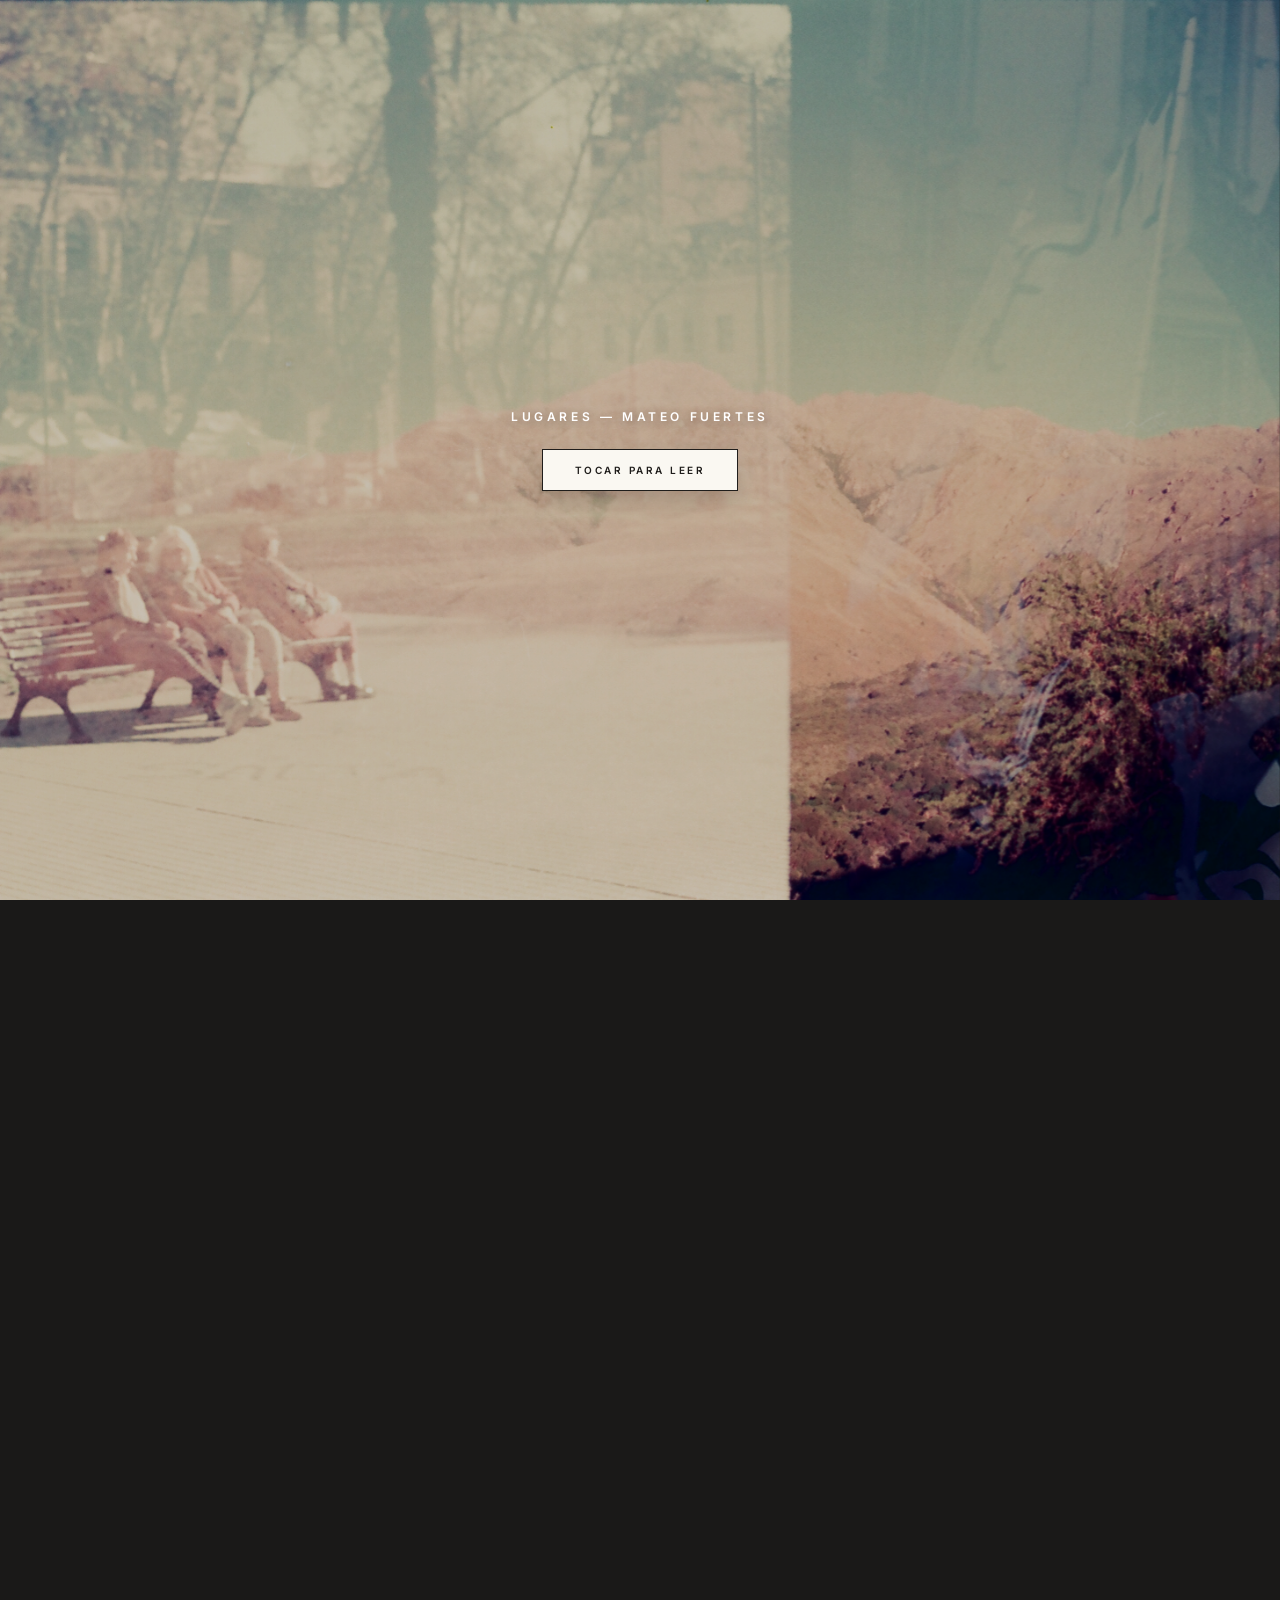
==== commit f72357f8: "Update index.html" ====
--- a/index.html
+++ b/index.html
@@ -59,10 +59,7 @@
 
         <footer class="page-footer-v2">
             <div class="footer-core">
-                <span class="listen-label">ESCUCHA "LUGARES"</span>
-                <div class="listen-action">
-                    <a href="https://open.spotify.com" target="_blank" rel="noopener noreferrer" class="listen-link">[ SPOTIFY ]</a>
-                    <a href="https://youtube.com" target="_blank" rel="noopener noreferrer" class="listen-link">[ YOUTUBE ]</a>
+                <span class="listen-label"> «LUGARES» DISPONIBLE A PARTIR DEL 14 DE NOVIEMBRE</span>
                 </div>
             </div>
         </footer>
--- a/style.css
+++ b/style.css
@@ -20,7 +20,7 @@
 
 body {
     background-color: #1a1918;
-    color: #1f1d1b; /* Tinta sepia oscura profunda */
+    color: #1f1d1b;
     font-family: 'Archivo', sans-serif;
     min-height: 100vh;
     display: flex;
@@ -31,7 +31,7 @@
     -webkit-font-smoothing: antialiased;
 }
 
-/* Capa de entrada */
+/* Capa de entrada centrada */
 .intro-overlay {
     position: fixed;
     top: 0;
@@ -58,7 +58,7 @@
 
 .intro-brand {
     font-family: 'Inter', sans-serif;
-    font-size: 13px;
+    font-size: 12px;
     font-weight: 600;
     letter-spacing: 0.3em;
     text-transform: uppercase;
@@ -67,26 +67,24 @@
 }
 
 .enter-btn {
-    background: #fcfbf7;
-    border: 1px solid #726e68;
-    color: #1f1d1b;
-    font-family: 'Inter', sans-serif;
-    font-size: 11px;
+    background: #faf8f2;
+    border: 1px solid #1f1d1b;
+    color: #1f1d1b;
+    font-family: 'Inter', sans-serif;
+    font-size: 10px;
     font-weight: 600;
     letter-spacing: 0.25em;
     text-transform: uppercase;
-    padding: 16px 36px;
-    border-radius: 40px;
+    padding: 14px 32px;
+    border-radius: 0px; /* Rectangular estilo etiqueta de catálogo */
     cursor: pointer;
-    box-shadow: 0 10px 30px rgba(0, 0, 0, 0.2);
+    box-shadow: 0 10px 25px rgba(0, 0, 0, 0.15);
     transition: all 0.3s ease;
 }
 
 .intro-overlay:hover .enter-btn {
     background: #1f1d1b;
-    color: #fcfbf7;
-    border-color: #1f1d1b;
-    transform: scale(1.04);
+    color: #faf8f2;
 }
 
 body.is-distanced .paper-page {
@@ -124,20 +122,20 @@
     transform: scale(1) translateY(0);
 }
 
-/* Header & Meta */
+/* Header & Meta Editorial */
 .page-meta {
     display: flex;
     justify-content: space-between;
     align-items: center;
     font-family: 'Inter', sans-serif;
-    padding-bottom: 20px;
-    border-bottom: 1px solid #e0dcd3;
+    padding-bottom: 18px;
+    border-bottom: 1px solid #1f1d1b; /* Línea de imprenta negra nítida */
 }
 
 .meta-brand {
     display: flex;
     align-items: center;
-    gap: 12px;
+    gap: 8px;
 }
 
 .album-title {
@@ -145,33 +143,38 @@
     font-weight: 700;
     letter-spacing: 0.2em;
     color: #1f1d1b;
+}
+
+.meta-sep {
+    font-size: 11px;
+    color: #8c867e;
 }
 
 .artist-sub {
     font-size: 11px;
     letter-spacing: 0.15em;
-    color: #78736a;
-}
-
-/* Botón Repositorio Sobrio */
+    color: #555048;
+}
+
+/* Botón REPOSITORIO Estilo Ficha/Sello (Sin píldora moderna) */
 .repo-badge-link {
-    display: inline-flex;
-    align-items: center;
-    gap: 8px;
-    background: #1f1d1b;
-    color: #faf8f2 !important;
-    padding: 8px 16px;
-    border-radius: 30px;
+    display: inline-block;
+    background: transparent;
+    color: #1f1d1b !important;
+    border: 1px solid #1f1d1b;
+    padding: 6px 14px;
+    border-radius: 0px; /* Bordes rectos tipo sello editorial */
     text-decoration: none !important;
     font-family: 'Inter', sans-serif;
     font-size: 10px;
     font-weight: 600;
     letter-spacing: 0.2em;
-    transition: background 0.3s ease;
+    transition: all 0.25s ease;
 }
 
 .repo-badge-link:hover {
-    background: #3c3834;
+    background: #1f1d1b;
+    color: #faf8f2 !important;
 }
 
 .back-link {
@@ -198,10 +201,9 @@
     width: 100%;
 }
 
-/* INTEGRACIÓN DE LA IMAGEN DE ENCABEZADO CON EL FONDO */
 .manifesto-header-img-box {
     width: 100%;
-    max-width: 440px; /* Tamaño contenido y armónico */
+    max-width: 420px;
     margin: 10px auto 45px auto;
     display: flex;
     justify-content: center;
@@ -211,14 +213,13 @@
     width: 100%;
     height: auto;
     display: block;
-    /* mix-blend-mode elimina el recuadro blanco y adopta la textura marfil exacta */
     mix-blend-mode: multiply;
     filter: contrast(1.05) brightness(0.98);
 }
 
 .manifesto-title-v2 {
     font-family: 'Archivo', sans-serif;
-    font-size: 30px;
+    font-size: 28px;
     font-weight: 700;
     line-height: 1.25;
     color: #1f1d1b;
@@ -256,24 +257,23 @@
 }
 
 .archive-card {
-    background-color: rgba(255, 255, 255, 0.7) !important;
-    border: 1px solid #dcd7cc !important;
-    border-radius: 4px !important;
+    background-color: rgba(255, 255, 255, 0.75) !important;
+    border: 1px solid #1f1d1b !important; /* Borde fino de imprenta */
+    border-radius: 0px !important; /* Esquinas rectas analógicas */
     padding: 24px !important;
     cursor: pointer !important;
     display: flex !important;
     flex-direction: column !important;
     justify-content: space-between !important;
     min-height: 190px !important;
-    box-shadow: 0 4px 12px rgba(0, 0, 0, 0.03) !important;
+    box-shadow: none !important;
     transition: all 0.25s ease !important;
 }
 
 .archive-card:hover {
     background-color: #ffffff !important;
-    border-color: #1f1d1b !important;
-    transform: translateY(-4px) !important;
-    box-shadow: 0 10px 24px rgba(0, 0, 0, 0.08) !important;
+    transform: translateY(-3px) !important;
+    box-shadow: 0 8px 20px rgba(0, 0, 0, 0.06) !important;
 }
 
 .card-head {
@@ -296,7 +296,7 @@
     font-family: 'Inter', sans-serif;
     font-size: 11px;
     font-weight: 600;
-    color: #a39e93;
+    color: #1f1d1b;
 }
 
 .card-title {
@@ -326,10 +326,10 @@
     letter-spacing: 0.15em;
     color: #1f1d1b;
     padding-top: 12px;
-    border-top: 1px solid #eee8dc;
-}
-
-/* MODALES / VENTANAS FLOTANTES */
+    border-top: 1px solid #1f1d1b;
+}
+
+/* MODALES */
 .modal-overlay {
     position: fixed;
     top: 0;
@@ -360,7 +360,8 @@
     max-height: 85vh;
     overflow-y: auto;
     padding: 40px 45px;
-    border-radius: 2px;
+    border-radius: 0px;
+    border: 1px solid #1f1d1b;
     box-shadow: 0 25px 60px rgba(0, 0, 0, 0.35);
     position: relative;
 }
@@ -412,8 +413,7 @@
 .repo-image-frame {
     width: 100%;
     margin: 20px 0;
-    border: 1px solid #e0dcd3;
-    border-radius: 2px;
+    border: 1px solid #1f1d1b;
     overflow: hidden;
 }
 
@@ -430,8 +430,7 @@
 .audio-player-box {
     background: #f0ece1;
     padding: 18px;
-    border-radius: 4px;
-    border: 1px solid #e0dcd3;
+    border: 1px solid #1f1d1b;
     margin: 20px 0 15px 0;
 }
 
@@ -462,7 +461,7 @@
 }
 
 .coords-list li {
-    border-bottom: 1px dashed #e0dcd3;
+    border-bottom: 1px dashed #1f1d1b;
     padding-bottom: 8px;
 }
 
@@ -477,7 +476,7 @@
     max-width: 600px;
     margin: 0 auto;
     padding-top: 25px;
-    border-top: 1px solid #e0dcd3;
+    border-top: 1px solid #1f1d1b;
     width: 100%;
 }
 
@@ -502,13 +501,13 @@
 }
 
 .listen-link {
-    color: #78736a;
+    color: #1f1d1b;
     text-decoration: none !important;
-    transition: color 0.3s ease;
+    transition: opacity 0.3s ease;
 }
 
 .listen-link:hover {
-    color: #1f1d1b;
+    opacity: 0.6;
 }
 
 @media (max-width: 768px) {
@@ -528,12 +527,6 @@
     .manifesto-header-img-box {
         max-width: 100%;
         margin-bottom: 30px;
-    }
-
-    .manifesto-content-v2 p {
-        font-size: 15px;
-        line-height: 1.75;
-        margin-bottom: 20px !important;
     }
 
     .footer-core {
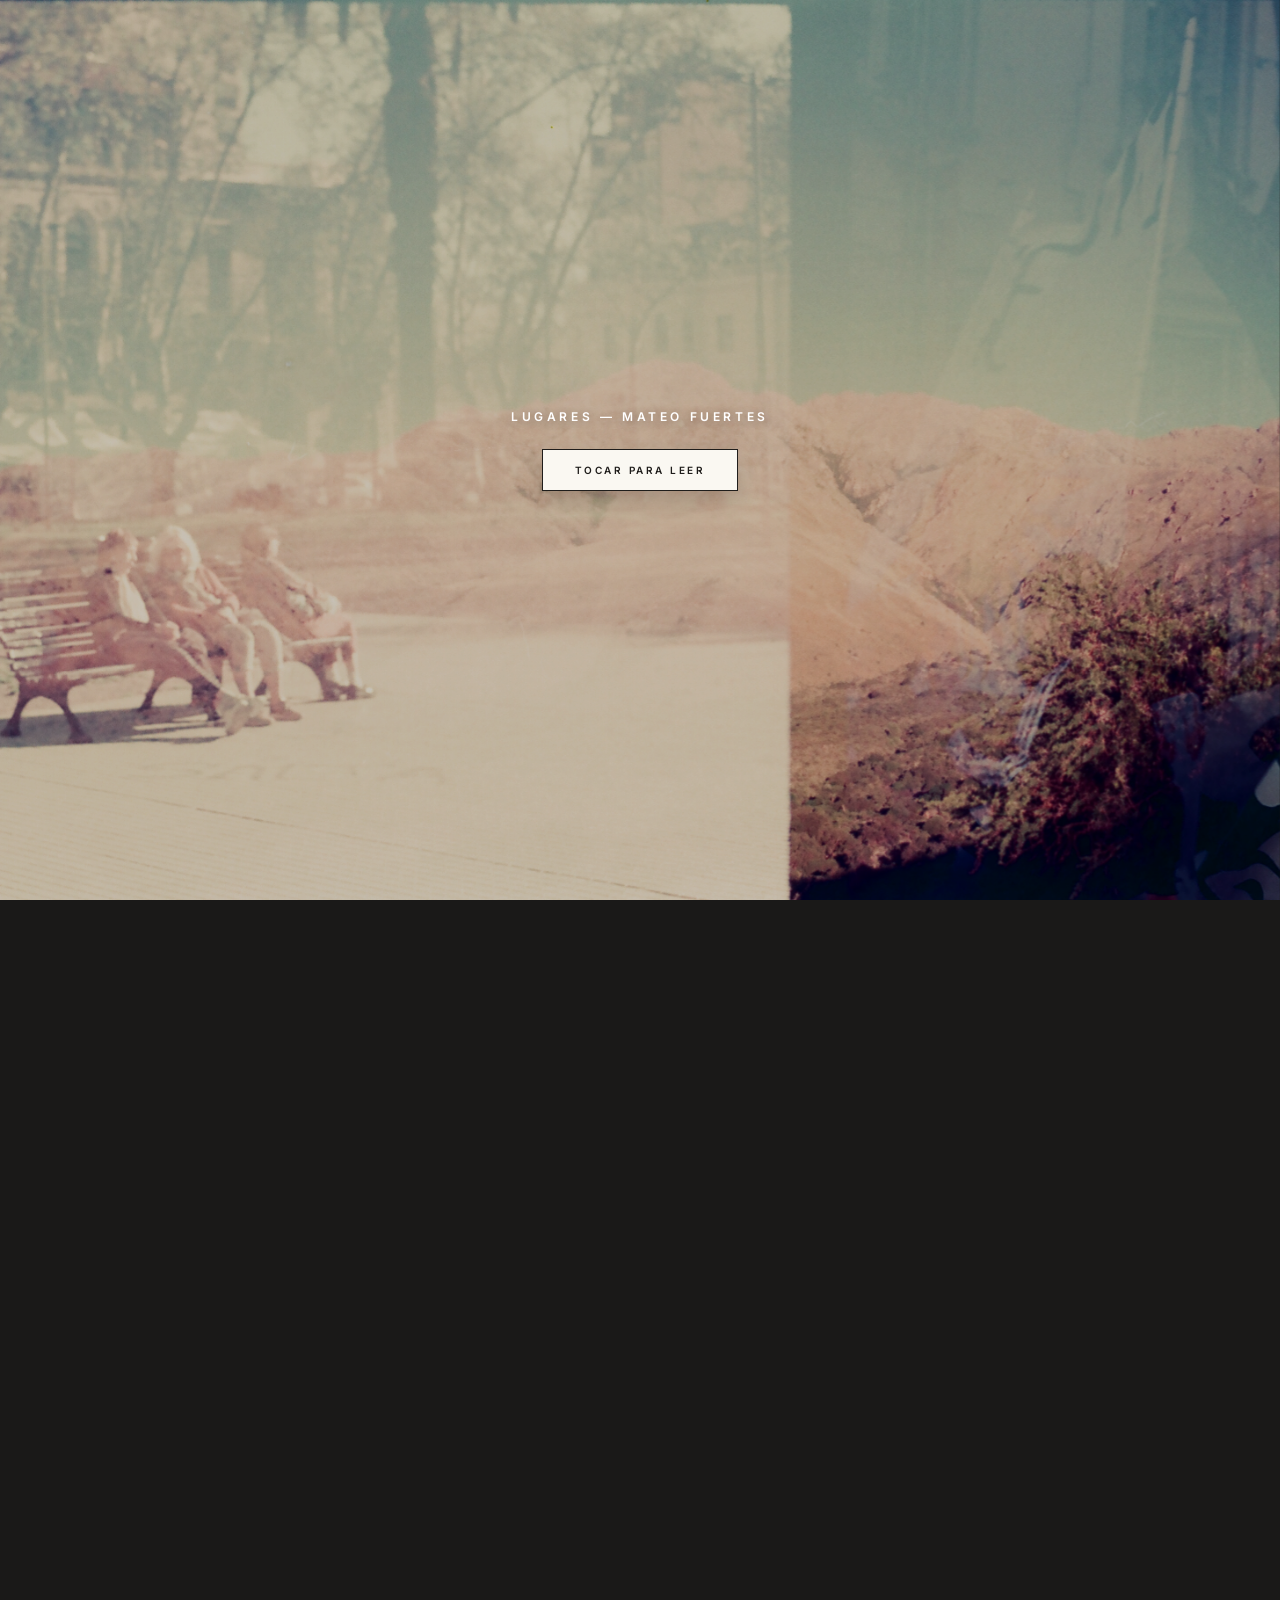
==== commit 96d33d53: "Update index.html" ====
--- a/index.html
+++ b/index.html
@@ -7,7 +7,7 @@
     <link rel="preconnect" href="https://fonts.googleapis.com">
     <link rel="preconnect" href="https://fonts.gstatic.com" crossorigin>
     <link href="https://fonts.googleapis.com/css2?family=Archivo:ital,wght@0,300;0,400;0,500;0,600;0,700;1,300;1,400&family=Inter:wght@400;500;600&display=swap" rel="stylesheet">
-    <link rel="stylesheet" href="./style.css?v=6.0">
+    <link rel="stylesheet" href="./style.css?v=8.0">
 </head>
 <body class="is-distanced">
 
@@ -27,9 +27,10 @@
                 <span class="meta-sep">/</span>
                 <span class="artist-sub">MATEO FUERTES</span>
             </div>
-            <a href="./repositorio.html" class="repo-badge-link">
-                [ REPOSITORIO → ]
-            </a>
+            <div class="nav-badges">
+                <a href="./edicion-fisica.html" class="repo-badge-link">[ EDICIÓN FÍSICA ]</a>
+                <a href="./repositorio.html" class="repo-badge-link">[ REPOSITORIO ]</a>
+            </div>
         </header>
 
         <article class="manifesto-content-v2">
@@ -59,7 +60,10 @@
 
         <footer class="page-footer-v2">
             <div class="footer-core">
-                <span class="listen-label"> «LUGARES» DISPONIBLE A PARTIR DEL 14 DE NOVIEMBRE</span>
+               <span class="listen-label">ESCUCHA "LUGARES"</span>
+                <div class="listen-action">
+                    <a href="https://open.spotify.com/intl-es/album/5kGr8DabQP78NOuLf4lWYr?si=InCrf50ZR_2RvCgyLh2rCQ" target="_blank" rel="noopener noreferrer" class="listen-link">[ SPOTIFY ]</a>
+                    <a href="https://www.youtube.com/watch?v=R9hzLW-aIV8" target="_blank" rel="noopener noreferrer" class="listen-link">[ YOUTUBE ]</a>
                 </div>
             </div>
         </footer>
--- a/style.css
+++ b/style.css
@@ -11,7 +11,7 @@
     left: 0;
     width: 100vw;
     height: 100vh;
-    background-image: url('luagres.jpg'); 
+    background-image: url('luagres.jpg');
     background-size: cover;
     background-position: center center;
     background-repeat: no-repeat;
@@ -31,7 +31,7 @@
     -webkit-font-smoothing: antialiased;
 }
 
-/* Capa de entrada centrada */
+/* Pantalla de entrada */
 .intro-overlay {
     position: fixed;
     top: 0;
@@ -76,7 +76,7 @@
     letter-spacing: 0.25em;
     text-transform: uppercase;
     padding: 14px 32px;
-    border-radius: 0px; /* Rectangular estilo etiqueta de catálogo */
+    border-radius: 0px;
     cursor: pointer;
     box-shadow: 0 10px 25px rgba(0, 0, 0, 0.15);
     transition: all 0.3s ease;
@@ -93,19 +93,19 @@
     pointer-events: none;
 }
 
-/* Hoja Principal de Papel Marfil */
+/* Hoja principal */
 .paper-page {
-    background-color: rgba(250, 248, 242, 0.88);
+    background-color: rgba(250, 248, 242, 0.9);
     backdrop-filter: blur(8px);
     -webkit-backdrop-filter: blur(8px);
     width: 100%;
-    max-width: 820px;
-    padding: 70px 80px;
+    max-width: 840px;
+    padding: 65px 75px;
     border-radius: 2px;
     box-shadow: 0 15px 40px rgba(0, 0, 0, 0.15);
     display: flex;
     flex-direction: column;
-    gap: 45px;
+    gap: 38px;
     transition: transform 1s cubic-bezier(0.16, 1, 0.3, 1), opacity 0.8s ease;
     position: relative;
     z-index: 1;
@@ -122,14 +122,16 @@
     transform: scale(1) translateY(0);
 }
 
-/* Header & Meta Editorial */
+/* Encabezado superior */
 .page-meta {
     display: flex;
     justify-content: space-between;
     align-items: center;
+    flex-wrap: wrap;
+    gap: 15px;
     font-family: 'Inter', sans-serif;
     padding-bottom: 18px;
-    border-bottom: 1px solid #1f1d1b; /* Línea de imprenta negra nítida */
+    border-bottom: 1px solid #1f1d1b;
 }
 
 .meta-brand {
@@ -156,15 +158,20 @@
     color: #555048;
 }
 
-/* Botón REPOSITORIO Estilo Ficha/Sello (Sin píldora moderna) */
+.nav-badges {
+    display: flex;
+    flex-wrap: wrap;
+    gap: 10px;
+}
+
 .repo-badge-link {
     display: inline-block;
     background: transparent;
-    color: #1f1d1b !important;
+    color: #1f1d1b;
     border: 1px solid #1f1d1b;
     padding: 6px 14px;
-    border-radius: 0px; /* Bordes rectos tipo sello editorial */
-    text-decoration: none !important;
+    border-radius: 0px;
+    text-decoration: none;
     font-family: 'Inter', sans-serif;
     font-size: 10px;
     font-weight: 600;
@@ -174,7 +181,7 @@
 
 .repo-badge-link:hover {
     background: #1f1d1b;
-    color: #faf8f2 !important;
+    color: #faf8f2;
 }
 
 .back-link {
@@ -183,17 +190,10 @@
     font-weight: 600;
     letter-spacing: 0.15em;
     color: #1f1d1b;
-    text-decoration: none !important;
-}
-
-.repo-header-title {
-    font-family: 'Inter', sans-serif;
-    font-size: 10px;
-    letter-spacing: 0.2em;
-    color: #78736a;
-}
-
-/* Contenido del Manifiesto */
+    text-decoration: none;
+}
+
+/* Manifiesto */
 .manifesto-content-v2 {
     max-width: 600px;
     margin: 0 auto;
@@ -223,23 +223,23 @@
     font-weight: 700;
     line-height: 1.25;
     color: #1f1d1b;
-    margin-bottom: 25px;
+    margin-bottom: 12px;
 }
 
 .manifesto-content-v2 p {
     font-family: 'Archivo', sans-serif;
     font-size: 16px;
-    line-height: 1.8;
+    line-height: 1.85;
     font-weight: 300;
     color: #2c2926;
-    margin-bottom: 24px !important;
+    margin-bottom: 24px;
 }
 
 .modern-separator {
     text-align: center;
     font-size: 22px;
     color: #8c867e;
-    margin: 40px 0;
+    margin: 12px 0;
 }
 
 .repo-instruction {
@@ -248,32 +248,31 @@
     color: #78736a;
 }
 
-/* GRILLA DE TARJETAS REPOSITORIO */
+/* Grilla del Repositorio */
 .archive-cards-grid {
-    display: grid !important;
-    grid-template-columns: repeat(2, 1fr) !important;
-    gap: 20px !important;
-    margin-top: 10px !important;
+    display: grid;
+    grid-template-columns: repeat(2, 1fr);
+    gap: 20px;
+    margin-top: 10px;
 }
 
 .archive-card {
-    background-color: rgba(255, 255, 255, 0.75) !important;
-    border: 1px solid #1f1d1b !important; /* Borde fino de imprenta */
-    border-radius: 0px !important; /* Esquinas rectas analógicas */
-    padding: 24px !important;
-    cursor: pointer !important;
-    display: flex !important;
-    flex-direction: column !important;
-    justify-content: space-between !important;
-    min-height: 190px !important;
-    box-shadow: none !important;
-    transition: all 0.25s ease !important;
+    background-color: rgba(255, 255, 255, 0.75);
+    border: 1px solid #1f1d1b;
+    border-radius: 0px;
+    padding: 24px;
+    cursor: pointer;
+    display: flex;
+    flex-direction: column;
+    justify-content: space-between;
+    min-height: 190px;
+    transition: all 0.25s ease;
 }
 
 .archive-card:hover {
-    background-color: #ffffff !important;
-    transform: translateY(-3px) !important;
-    box-shadow: 0 8px 20px rgba(0, 0, 0, 0.06) !important;
+    background-color: #ffffff;
+    transform: translateY(-3px);
+    box-shadow: 0 8px 20px rgba(0, 0, 0, 0.06);
 }
 
 .card-head {
@@ -310,7 +309,7 @@
 .card-excerpt {
     font-family: 'Archivo', sans-serif;
     font-size: 13px;
-    line-height: 1.5;
+    line-height: 1.55;
     color: #555048;
     font-weight: 300;
     margin-bottom: 18px;
@@ -329,7 +328,7 @@
     border-top: 1px solid #1f1d1b;
 }
 
-/* MODALES */
+/* Modales del Repositorio */
 .modal-overlay {
     position: fixed;
     top: 0;
@@ -404,7 +403,7 @@
 .modal-body-text p {
     font-family: 'Archivo', sans-serif;
     font-size: 15px;
-    line-height: 1.8;
+    line-height: 1.85;
     color: #2c2926;
     margin-bottom: 20px;
     font-weight: 300;
@@ -421,10 +420,6 @@
     width: 100%;
     height: auto;
     display: block;
-}
-
-.blend-img {
-    mix-blend-mode: multiply;
 }
 
 .audio-player-box {
@@ -471,9 +466,246 @@
     color: #1f1d1b;
 }
 
-/* Footer */
+/* EDICIÓN FÍSICA: Parte superior en 2 columnas */
+.physical-top-grid {
+    display: grid;
+    grid-template-columns: minmax(0, 1fr) minmax(0, 1.15fr);
+    gap: 36px;
+    align-items: start;
+}
+
+.minimal-carousel {
+    border: 1px solid #1f1d1b;
+    background: rgba(255, 255, 255, 0.45);
+}
+
+.minimal-carousel-stage {
+    position: relative;
+    width: 100%;
+    aspect-ratio: 4 / 3;
+    overflow: hidden;
+    background: #ece7dc;
+}
+
+.minimal-slide {
+    display: none;
+    width: 100%;
+    height: 100%;
+    object-fit: cover;
+}
+
+.minimal-slide.active {
+    display: block;
+}
+
+.minimal-carousel-bar {
+    display: flex;
+    justify-content: space-between;
+    align-items: center;
+    padding: 10px 14px;
+    border-top: 1px solid #1f1d1b;
+    background: rgba(250, 248, 242, 0.85);
+}
+
+.minimal-arrow {
+    background: transparent;
+    border: 1px solid #1f1d1b;
+    color: #1f1d1b;
+    font-family: 'Inter', sans-serif;
+    font-size: 12px;
+    width: 30px;
+    height: 26px;
+    cursor: pointer;
+    transition: all 0.2s ease;
+}
+
+.minimal-arrow:hover {
+    background: #1f1d1b;
+    color: #faf8f2;
+}
+
+.minimal-counter {
+    font-family: 'Inter', sans-serif;
+    font-size: 10px;
+    font-weight: 600;
+    letter-spacing: 0.2em;
+    color: #555048;
+}
+
+.physical-description p {
+    font-family: 'Archivo', sans-serif;
+    font-size: 16px;
+    line-height: 1.85;
+    color: #2c2926;
+    font-weight: 300;
+    margin-bottom: 20px;
+}
+
+.physical-description p:last-child {
+    margin-bottom: 0;
+}
+
+/* EDICIÓN FÍSICA: Datos bancarios y formulario integrado */
+.store-acquisition-block {
+    max-width: 620px;
+    width: 100%;
+    margin: 0 auto;
+}
+
+.store-heading {
+    font-family: 'Archivo', sans-serif;
+    font-size: 22px;
+    font-weight: 700;
+    color: #1f1d1b;
+    margin-bottom: 20px;
+}
+
+.bank-data-panel {
+    background: rgba(255, 255, 255, 0.55);
+    border: 1px solid #1f1d1b;
+    padding: 24px 26px;
+    margin-bottom: 32px;
+}
+
+.store-step {
+    font-family: 'Archivo', sans-serif;
+    font-size: 15px;
+    line-height: 1.75;
+    font-weight: 300;
+    color: #2c2926;
+    margin-bottom: 18px;
+}
+
+.store-step-secondary {
+    margin-top: 18px;
+    margin-bottom: 0;
+    font-size: 14px;
+    color: #555048;
+}
+
+.bank-data-list {
+    display: flex;
+    flex-direction: column;
+    border-top: 1px solid #d5d0c5;
+}
+
+.bank-row {
+    display: flex;
+    justify-content: space-between;
+    align-items: baseline;
+    gap: 16px;
+    padding: 11px 0;
+    border-bottom: 1px solid #d5d0c5;
+}
+
+.bank-row dt {
+    font-family: 'Inter', sans-serif;
+    font-size: 10px;
+    font-weight: 700;
+    letter-spacing: 0.18em;
+    text-transform: uppercase;
+    color: #78736a;
+    flex-shrink: 0;
+}
+
+.bank-row dd {
+    font-family: 'Archivo', sans-serif;
+    font-size: 15px;
+    font-weight: 500;
+    color: #1f1d1b;
+    text-align: right;
+    word-break: break-all;
+}
+
+.bank-row code {
+    font-family: monospace;
+    font-size: 14px;
+    color: #1f1d1b;
+    background: rgba(31, 29, 27, 0.05);
+    padding: 2px 6px;
+}
+
+.store-form {
+    display: flex;
+    flex-direction: column;
+    gap: 22px;
+}
+
+.form-group {
+    display: flex;
+    flex-direction: column;
+    gap: 8px;
+}
+
+.form-group label {
+    font-family: 'Inter', sans-serif;
+    font-size: 10px;
+    font-weight: 700;
+    letter-spacing: 0.18em;
+    text-transform: uppercase;
+    color: #1f1d1b;
+}
+
+.form-group input,
+.form-group select,
+.form-group textarea {
+    width: 100%;
+    font-family: 'Archivo', sans-serif;
+    font-size: 15px;
+    line-height: 1.6;
+    font-weight: 300;
+    padding: 12px 14px;
+    border: 1px solid #1f1d1b;
+    background-color: rgba(255, 255, 255, 0.72);
+    border-radius: 0px;
+    color: #1f1d1b;
+    transition: background-color 0.2s ease, border-color 0.2s ease;
+}
+
+.form-group input::placeholder,
+.form-group textarea::placeholder {
+    color: #8c867e;
+}
+
+.form-group input:focus,
+.form-group select:focus,
+.form-group textarea:focus {
+    outline: none;
+    background-color: rgba(255, 255, 255, 0.96);
+    border-color: #1f1d1b;
+    box-shadow: inset 3px 0 0 #1f1d1b;
+}
+
+.form-group textarea {
+    resize: vertical;
+    min-height: 82px;
+}
+
+.submit-order-btn {
+    align-self: flex-start;
+    background: transparent;
+    color: #1f1d1b;
+    font-family: 'Inter', sans-serif;
+    font-size: 11px;
+    font-weight: 600;
+    letter-spacing: 0.22em;
+    text-transform: uppercase;
+    padding: 14px 28px;
+    border: 1px solid #1f1d1b;
+    border-radius: 0px;
+    cursor: pointer;
+    margin-top: 6px;
+    transition: all 0.25s ease;
+}
+
+.submit-order-btn:hover {
+    background: #1f1d1b;
+    color: #faf8f2;
+}
+
+/* Pie de página */
 .page-footer-v2 {
-    max-width: 600px;
+    max-width: 620px;
     margin: 0 auto;
     padding-top: 25px;
     border-top: 1px solid #1f1d1b;
@@ -502,7 +734,7 @@
 
 .listen-link {
     color: #1f1d1b;
-    text-decoration: none !important;
+    text-decoration: none;
     transition: opacity 0.3s ease;
 }
 
@@ -516,17 +748,31 @@
     }
 
     .paper-page {
-        padding: 40px 25px;
-        gap: 35px;
+        padding: 40px 22px;
+        gap: 30px;
     }
 
     .archive-cards-grid {
-        grid-template-columns: 1fr !important;
+        grid-template-columns: 1fr;
     }
 
-    .manifesto-header-img-box {
-        max-width: 100%;
-        margin-bottom: 30px;
+    .physical-top-grid {
+        grid-template-columns: 1fr;
+        gap: 24px;
+    }
+
+    .bank-row {
+        flex-direction: column;
+        gap: 4px;
+    }
+
+    .bank-row dd {
+        text-align: left;
+    }
+
+    .submit-order-btn {
+        width: 100%;
+        text-align: center;
     }
 
     .footer-core {
